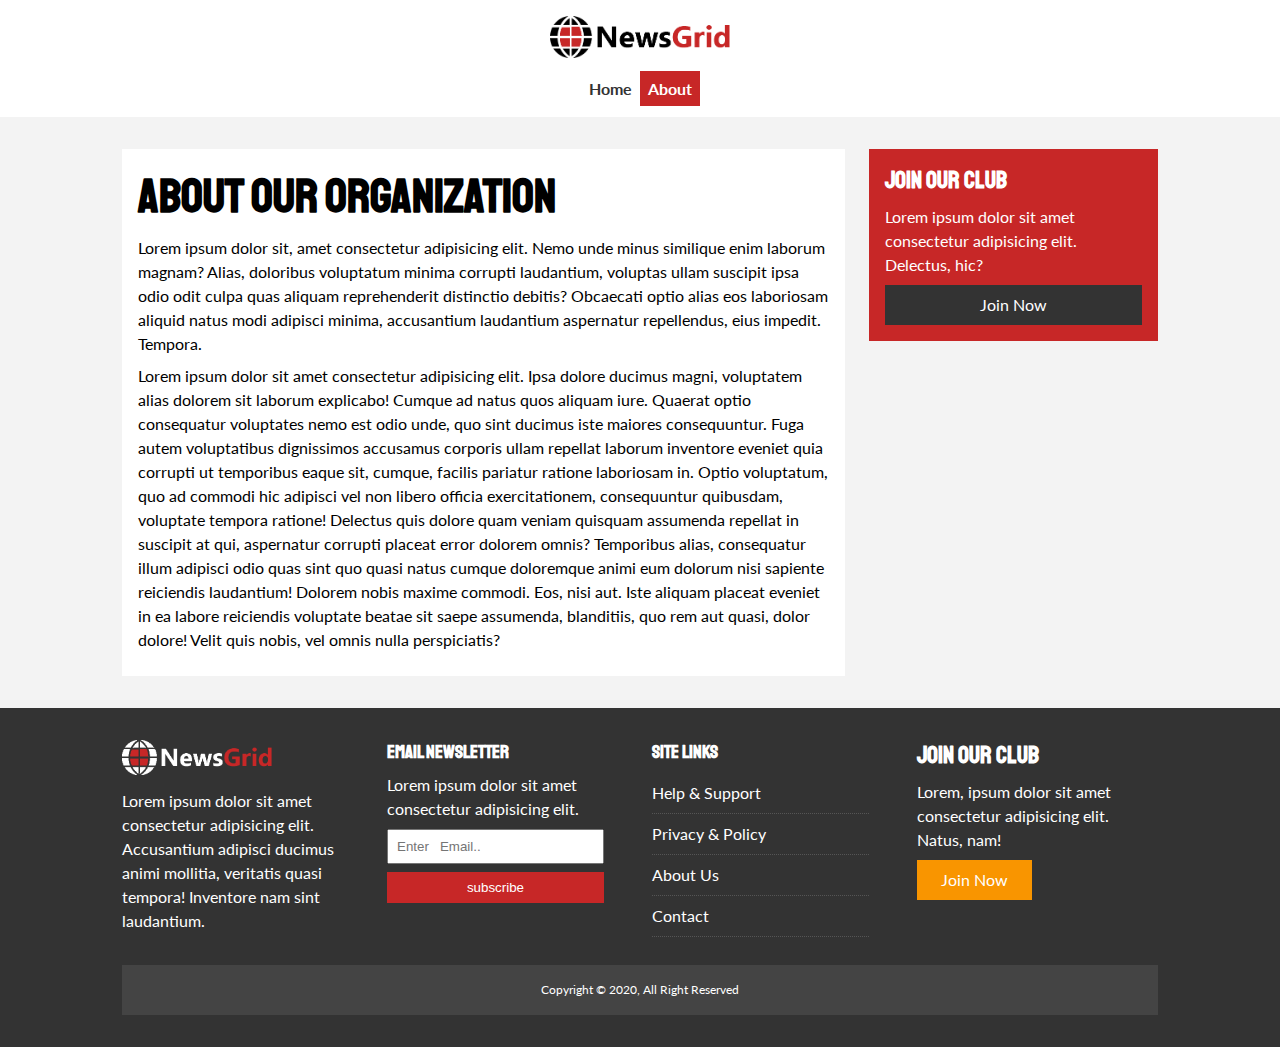
==== about.html @ 71804083 "Initial commit" ====
<!DOCTYPE html>
<html lang="en">
<head>
    <meta charset="UTF-8">
    <meta name="viewport" content="width=device-width, initial-scale=1.0">
    <link rel="stylesheet" href="style.css">
    <link rel="stylesheet" href="mobile.css">
    <link rel="stylesheet" href="https://use.fontawesome.com/releases/v5.14.0/css/all.css" integrity="sha384-HzLeBuhoNPvSl5KYnjx0BT+WB0QEEqLprO+NBkkk5gbc67FTaL7XIGa2w1L0Xbgc" crossorigin="anonymous">
    <link href="https://fonts.googleapis.com/css2?family=Lato&family=Staatliches&display=swap" rel="stylesheet">
    <title>NewsGrid | About</title>
</head>
<body>
    <nav id="main-nav">
        <div class="container">
            <img src="img/logo.png" alt="NewsGrid" class="logo">
            <div class="social">
                <a href="http://facebook.com" target="_blank"><i class="fab fa-facebook fa-2x"></i></a>
                <a href="http://twitter.com" target="_blank"><i class="fab fa-twitter fa-2x"></i></a>
                <a href="http://instagram.com" target="_blank"><i class="fab fa-instagram fa-2x"></i></a>
                <a href="http://youtube.com" target="_blank"><i class="fab fa-youtube fa-2x"></i></a>
            </div>
            <ul>
                <li><a href="index.html">Home</a></li>
                <li><a class="current" href="about.html">About</a></li>
            </div>
            </ul>
        </div>
    </nav>

    <section id="about">
        <div class="container">
            <div class="page-container">
                <article class="card">
                    <h1 class="l-heading">About Our Organization</h1>
                    <p>Lorem ipsum dolor sit, amet consectetur adipisicing elit. Nemo unde minus similique enim laborum magnam? Alias, doloribus voluptatum minima corrupti laudantium, voluptas ullam suscipit ipsa odio odit culpa quas aliquam reprehenderit distinctio debitis? Obcaecati optio alias eos laboriosam aliquid natus modi adipisci minima, accusantium laudantium aspernatur repellendus, eius impedit. Tempora.</p>
                    <p>Lorem ipsum dolor sit amet consectetur adipisicing elit. Ipsa dolore ducimus magni, voluptatem alias dolorem sit laborum explicabo! Cumque ad natus quos aliquam iure. Quaerat optio consequatur voluptates nemo est odio unde, quo sint ducimus iste maiores consequuntur. Fuga autem voluptatibus dignissimos accusamus corporis ullam repellat laborum inventore eveniet quia corrupti ut temporibus eaque sit, cumque, facilis pariatur ratione laboriosam in. Optio voluptatum, quo ad commodi hic adipisci vel non libero officia exercitationem, consequuntur quibusdam, voluptate tempora ratione! Delectus quis dolore quam veniam quisquam assumenda repellat in suscipit at qui, aspernatur corrupti placeat error dolorem omnis? Temporibus alias, consequatur illum adipisci odio quas sint quo quasi natus cumque doloremque animi eum dolorum nisi sapiente reiciendis laudantium! Dolorem nobis maxime commodi. Eos, nisi aut. Iste aliquam placeat eveniet in ea labore reiciendis voluptate beatae sit saepe assumenda, blanditiis, quo rem aut quasi, dolor dolore! Velit quis nobis, vel omnis nulla perspiciatis?</p>
                </article>
                <aside class="card bg-primary">
                    <h2>Join Our Club</h2>
                    <p>Lorem ipsum dolor sit amet consectetur adipisicing elit. Delectus, hic?</p>
                    <a href="#" class="btn btn-dark btn-block">Join Now</a>
                </aside>
            </div>
        </div>
    </section>

    <!-- Footer -->
    <footer id="main-footer" class="py-2">
        <div class="container footer-container">
            <div>
                <img src="img/logo_light.png" alt="NewsGrid">
                <p>Lorem ipsum dolor sit amet consectetur adipisicing elit. Accusantium adipisci ducimus animi mollitia, veritatis quasi tempora! Inventore nam sint laudantium.</p>
            </div>
            <div>
                <h3>Email Newsletter</h3>
                <p>Lorem ipsum dolor sit amet consectetur adipisicing elit.</p>
                <form>
                    <input type="email" placeholder="Enter   Email..">
                    <input type="submit" value="subscribe" class="btn btn-primary">
                </form>
            </div>
            <div>
                <h3>Site Links</h3>
                <ul class="list">
                    <li><a href="#">Help & Support</a></li>
                    <li><a href="#">Privacy & Policy</a></li>
                    <li><a href="#">About Us</a></li>
                    <li><a href="#">Contact</a></li>
                </ul>
            </div>
            <div>
                <h2>Join Our Club</h2>
                <p>Lorem, ipsum dolor sit amet consectetur adipisicing elit. Natus, nam!</p>
                <a href="#" class="btn btn-secondary">Join Now</a>
            </div>
            <div>
                <p>
                    Copyright &copy; 2020, All Right Reserved
                </p>
            </div>
        </div>
    </footer>
</body> 
</html>
---- style.css ----
:root {
    --primary-color: #c72727;
    --secondary-color: #f99500;
    --light-color: #f3f3f3;
    --dark-color: #333;
    --max-width: 1100px;
}

.category {
    --sport-color: #f99500;
    --ent-color: #a66bbe;
    --tech-color: #009cff;
}

* {
    margin: 0;
    padding: 0;
    box-sizing: border-box;
    /* border: 1px solid rgb(153, 248, 0); */
}

body {
    font-family: 'Lato', sans-serif;
    line-height: 1.5;
    background: var(--light-color);
}

a {
    color: #333;
    text-decoration: none;
    margin: 0;
}

ul {
    list-style: none;
}

p {
    margin: .5rem 0;
}

img {
    width: 100%;
}

h1,h2,h3,h4,h5,h6 {
    font-family: 'Staatliches', cursive;
    margin-bottom: .55rem;
    line-height: 1.3;
}

/* Utility */
.container {
    max-width: var(--max-width);
    margin: auto;
    padding: 0 2rem;
    overflow: hidden;
}

.category {
    display: inline-block;
    color: #fff;
    font-size: .55rem;
    text-transform: uppercase;
    padding: 0.4rem 0.6rem;
    border-radius: 15px;
    margin-bottom: 0.5rem;
}

.category-sports {background: var(--sport-color);}
.category-ent {background: var(--ent-color);}
.category-tech {background: var(--tech-color);}

.btn {
    display: inline-block;
    border: none;
    background: var(--dark-color);
    color: #fff;
    padding: .5rem 1.5rem;
}

.btn-light { background: var(--light-color);}
.btn-primary { background: var(--primary-color);}
.btn-secondary { background: var(--secondary-color);}

.btn-block {
    display: block;
    width: 100%;
    text-align: center;
}

.btn:hover{
    opacity: 0.85;
}

.card {
    background: #fff;
    padding: 1rem;
}

.bg-dark {
    background: var(--dark-color);
    color: #fff;
}

.bg-primary {
    background: var(--primary-color);
    color: #fff;
}

.bg-secondary {
    background: var(--secondary-color);
    color: #fff;
}

.bg-dark h1,
.bg-dark h2,
.bg-dark h3,
.bg-dark a,
.bg-primary h1,
.bg-primary h2,
.bg-primary h3,
.bg-primary a,
.bg-secondary h1,
.bg-secondary h2,
.bg-secondary h3,
.bg-secondary a {
    color: #fff;
}

.py-1 { padding: 1.5rem 0;}
.py-2 { padding: 2rem 0;}
.py-3 { padding: 3rem 0;}
.p-1 { padding: 1.5rem;}
.p-2 { padding: 2rem;}
.p-3 { padding: 3rem;}

.l-heading {
    font-size: 3rem;

}
.list li {
    padding: .5rem 0;
    border-bottom: #555 dotted 1px;
    width: 90%;
}

.list li a:hover {
    color: var(--primary-color) !important;
}

/* Inner Page Container */
.page-container {
    display:grid;
    margin: 2rem 0;
    grid-gap: 1.5rem;
    grid-template-columns: 5fr 2fr;
}

.page-container > *:first-child {
    grid-row: 1 / span 3;
}

/* Navigation */

#main-nav {
    background: #fff;
    position: sticky;
    top: 0;
    z-index: 2;
}

#main-nav .container {
    display: grid;
    grid-template-columns: 6fr 3fr 2fr;
    padding: 1rem;
    align-items: center;
}

#main-nav .logo {
    width:180px
}

#main-nav ul {
    justify-self: end;
    display: flex;
}

#main-nav ul li a {
    padding: 0.75rem;
    font-weight: bold;
}

#main-nav ul li a.current {
    background: var(--primary-color);
    color: #fff;
}

#main-nav ul li a:hover {
    background: var(--light-color);
    color: var(--dark-color);
}

#main-nav .social {
    justify-self: center;
}

#main-nav .social i {
    color:#777;
    margin-right: 0.5rem;
}

/* showcase */

#showcase {
    color:#fff;
    background: #333;
    padding: 2rem;
    position: relative;
}

#showcase:before {
    content: '';
    background: url('img/featured.jpg') no-repeat center center/cover;
    position: absolute;
    top: 0;
    left: 0;
    height: 100%;
    width: 100%;
    opacity: 0.4;
}

#showcase .showcase-container {
    display: grid;
    grid-template-columns: repeat(2, 1fr);
    justify-content: center;
    align-items: center;
    height: 50vh;
}

#showcase .showcase-content {
    z-index: 1;
}

#showcase .showcase-content p {
    margin-bottom: 1rem;
}

/* Home articles */
#home-articles .articles-container {
    display:grid;
    grid-template-columns: repeat(3, 1fr);
    grid-gap: 1rem;
}

#home-articles .articles-container > *:first-child,
#home-articles .articles-container > *:last-child {
    display: grid;
    grid-template-columns: repeat(2, 1fr);
    grid-gap: 1rem;
    grid-column: 1 / span 2;
    align-items: center;
}

#home-articles .articles-container > *:last-child {
    grid-column: 2 / span 2;
}

#article .meta {
    display: flex;
    justify-content: space-between;
    align-items: center;
    background: #eee;
    padding: 0.5rem;
}

#article .meta .category {
    margin-top: 0.4rem;
}
/* Footer */
#main-footer {
    background: var(--dark-color);
    color: #fff;
}

#main-footer img {
    width: 150px;
}

#main-footer a {
    color: #fff;
}

#main-footer .footer-container {
    display: grid;
    grid-template-columns: repeat(4, 1fr);
    grid-gap: 1.5rem;
}

#main-footer .footer-container > *:last-child {
    background: #444;
    grid-column: 1 / span 4;
    text-align: center;
    padding: .5rem;
    font-size: 0.75rem;
}

#main-footer .footer-container input[type='email'] {
    width: 90%;
    padding: 0.5rem;
    margin-bottom: 0.5rem;
}

#main-footer .footer-container input[type='submit'] {
    width: 90%;
}
---- mobile.css ----
/* Navigation */
#main-nav .social {
    display: none;
}

#main-nav .container {
    grid-template-columns: 1fr;
    grid-gap: 1.2rem;
}

#main-nav ul,
#main-nav .logo {
    justify-self: center;
}

#main-nav ul li a {
    padding: 0.5rem;
}

#home-articles .articles-container {
    grid-template-columns: repeat(2, 1fr);
}

#home-articles .articles-container > *:first-child,
#home-articles .articles-container > *:last-child {
    grid-template-columns: 1fr;
    grid-column: 1;
}

@media(max-width: 600px) {
    /* Stack Grid Item */
    #showcase .showcase-container,
    #home-articles .articles-container,
    #main-footer .footer-container {
        grid-template-columns: 1fr;
    }

    #main-footer .footer-container > *:last-child {
        grid-column: 1;
    }

    #main-footer .footer-container > * {
        border-bottom: #444 dotted 1px;
        padding-bottom: 1rem;
    }

    #main-footer .footer-container > *:last-child,
    #main-footer .footer-container > *:nth-child(3),
    #main-footer .footer-container > *:nth-child(4) {
        border: none;
    }

    .page-container {
        grid-template-columns: 1fr;
        text-align: center; 
    }

    .page-container > *:first-child {
        grid-row: 1;
    }

    .l-heading {
        font-size: 2rem;
    }
}
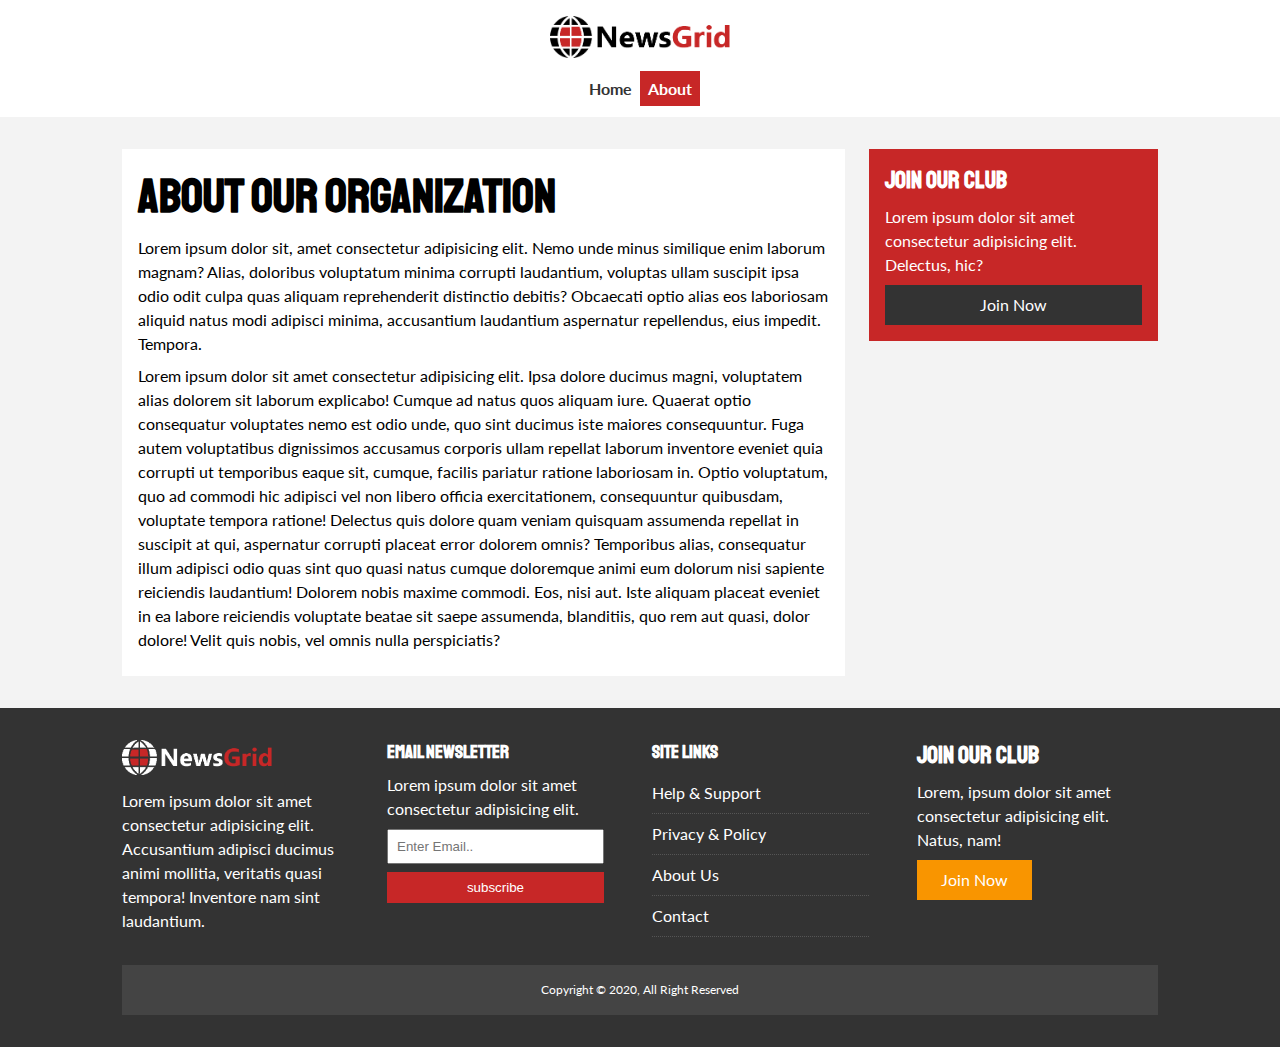
==== commit 636950ee: "Updated form" ====
--- a/about.html
+++ b/about.html
@@ -54,8 +54,8 @@
             <div>
                 <h3>Email Newsletter</h3>
                 <p>Lorem ipsum dolor sit amet consectetur adipisicing elit.</p>
-                <form>
-                    <input type="email" placeholder="Enter   Email..">
+                <form method="POST" date-netlify="true" name="contact">
+                    <input type="email" placeholder="Enter Email..">
                     <input type="submit" value="subscribe" class="btn btn-primary">
                 </form>
             </div>
